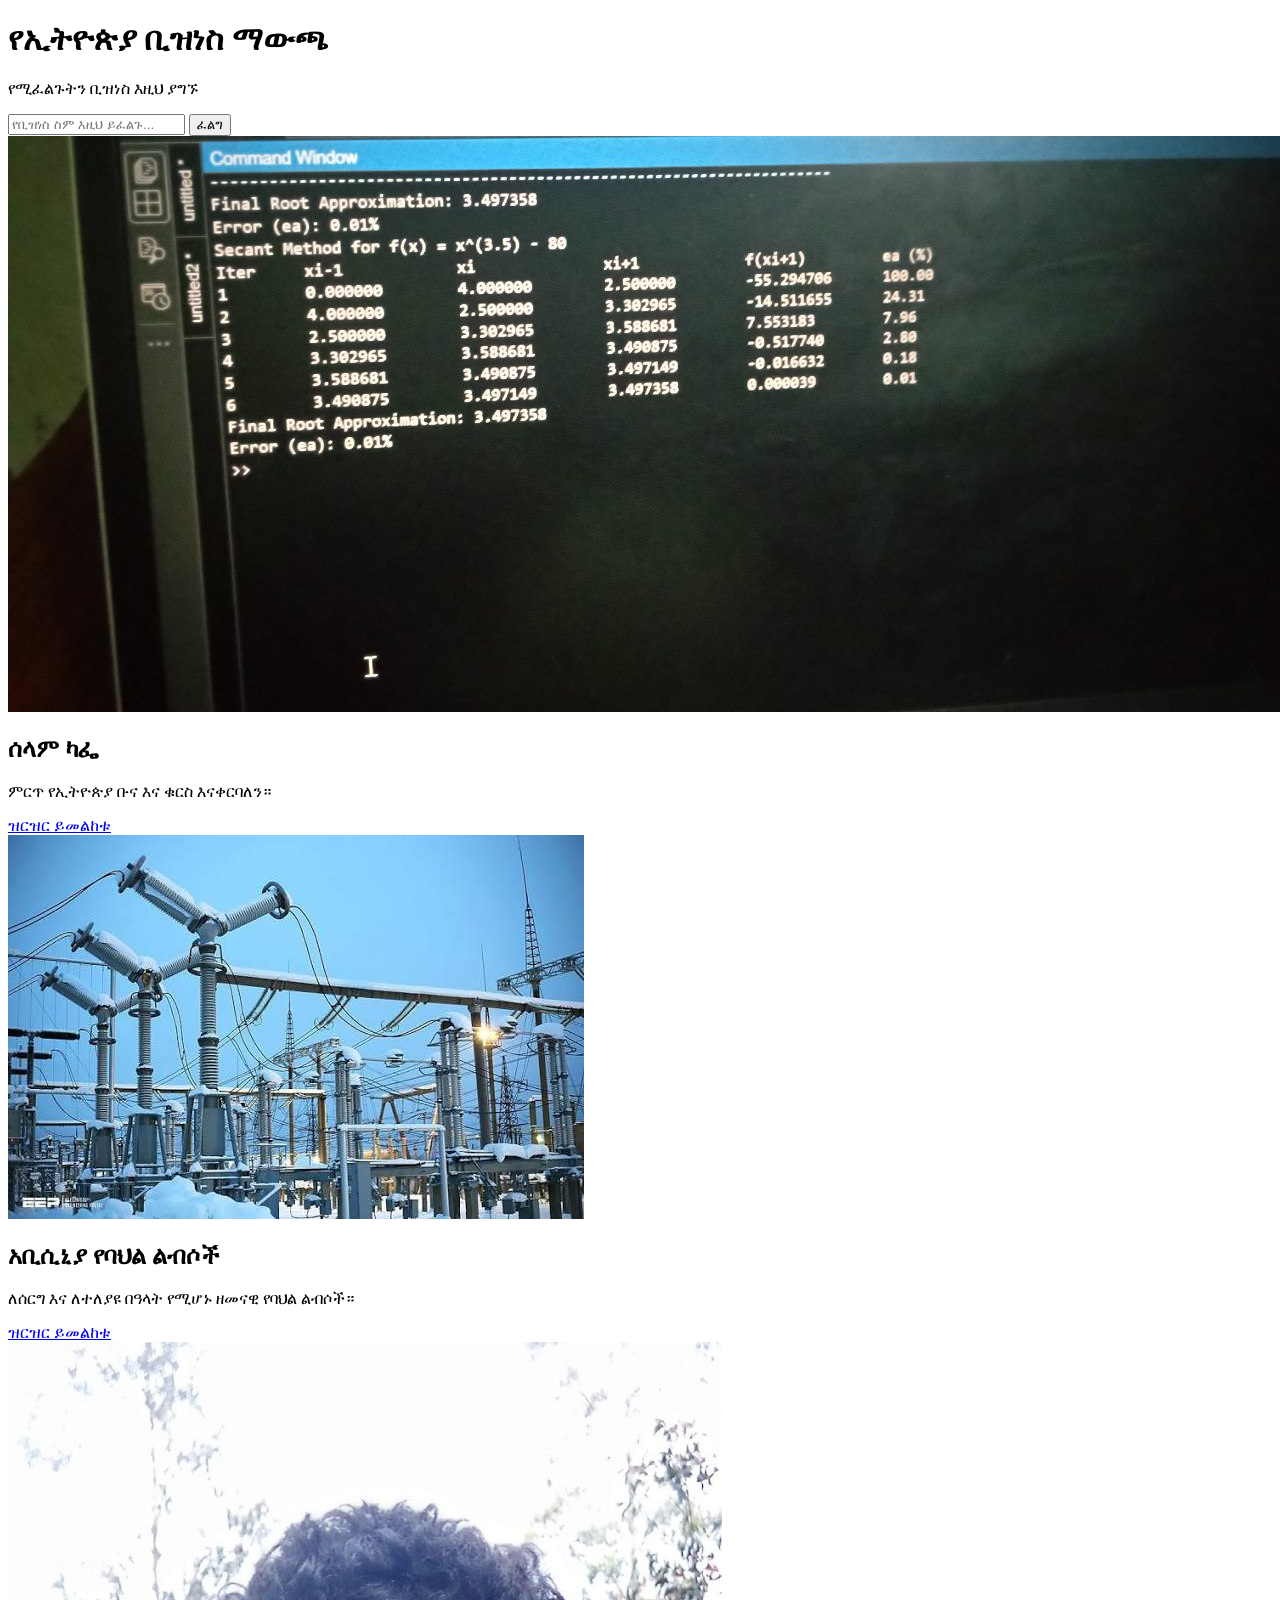
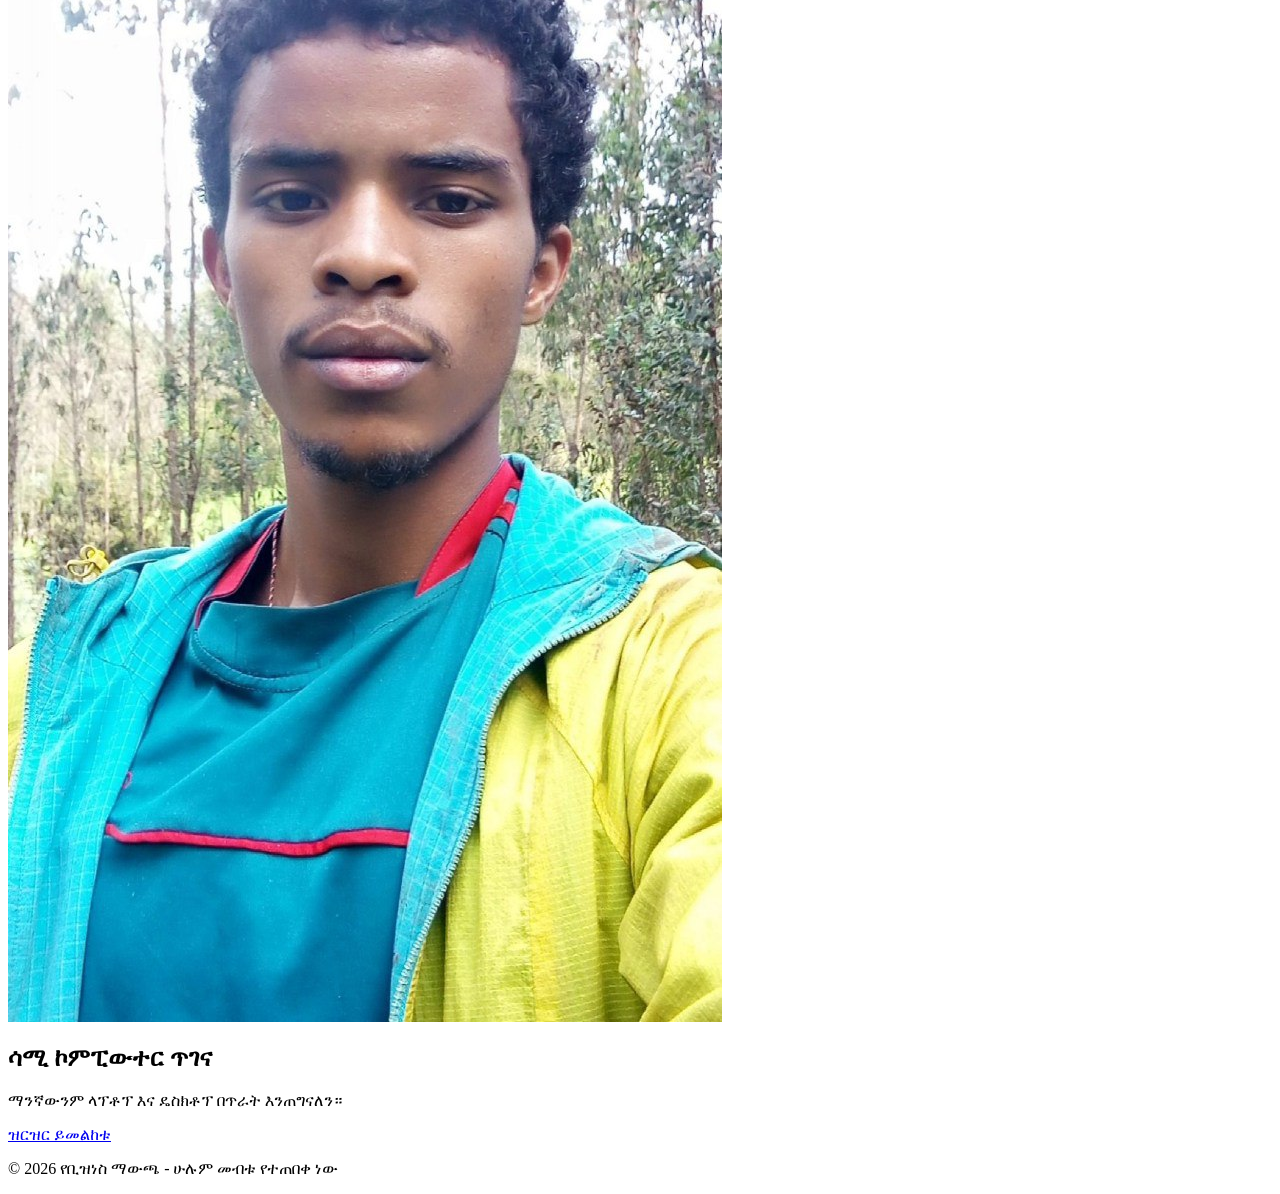
==== index.html @ 7a434650 "My first website" ====
<!DOCTYPE html>
<html lang="am">
<head>
    <meta charset="UTF-8">
    <title>የኢትዮጵያ ቢዝነስ ማውጫ</title>
    <link rel="stylesheet" href="style.css">
</head>
<body>

    <header>
        <h1>የኢትዮጵያ ቢዝነስ ማውጫ</h1>
        <p>የሚፈልጉትን ቢዝነስ እዚህ ያግኙ</p>
    </header>
<section class="search-section">
    <input type="text" id="searchInput" placeholder="የቢዝነስ ስም እዚህ ይፈልጉ...">
    <button onclick="searchBusiness()">ፈልግ</button>
</section>
    <main class="container">
    <div class="profile-box">
        <img src="cafe.jpg" alt="ካፌ">
        <h2>ሰላም ካፌ</h2>
        <p>ምርጥ የኢትዮጵያ ቡና እና ቁርስ እናቀርባለን።</p>
        <a href="cafe.html" class="my-link">ዝርዝር ይመልከቱ</a>
    </div> <div class="profile-box">
        <img src="clothes.jpg" alt="ልብስ ቤት">
        <h2>አቢሲኒያ የባህል ልብሶች</h2>
        <p>ለሰርግ እና ለተለያዩ በዓላት የሚሆኑ ዘመናዊ የባህል ልብሶች።</p>
       <a href="clothes.html" class="my-link">ዝርዝር ይመልከቱ</a>
    </div> <div class="profile-box">
        <img src="computer.jpg" alt="ኮምፒውተር">
        <h2>ሳሚ ኮምፒውተር ጥገና</h2>
        <p>ማንኛውንም ላፕቶፕ እና ዴስክቶፕ በጥራት እንጠግናለን።</p>
       <a href="repair.html" class="my-link">ዝርዝር ይመልከቱ</a>
    </div> </main>
    <footer>
        <p>&copy; 2026 የቢዝነስ ማውጫ - ሁሉም መብቱ የተጠበቀ ነው</p>
    </footer>
<script>
function searchBusiness() {
    let input = document.getElementById('searchInput').value.toLowerCase();
    let boxes = document.getElementsByClassName('profile-box');

    for (let i = 0; i < boxes.length; i++) {
        let title = boxes[i].getElementsByTagName('h2')[0].innerText.toLowerCase();
        if (title.includes(input)) {
            boxes[i].style.display = "";
        } else {
            boxes[i].style.display = "none";
        }
    }
}
</script>
</body>
</html>
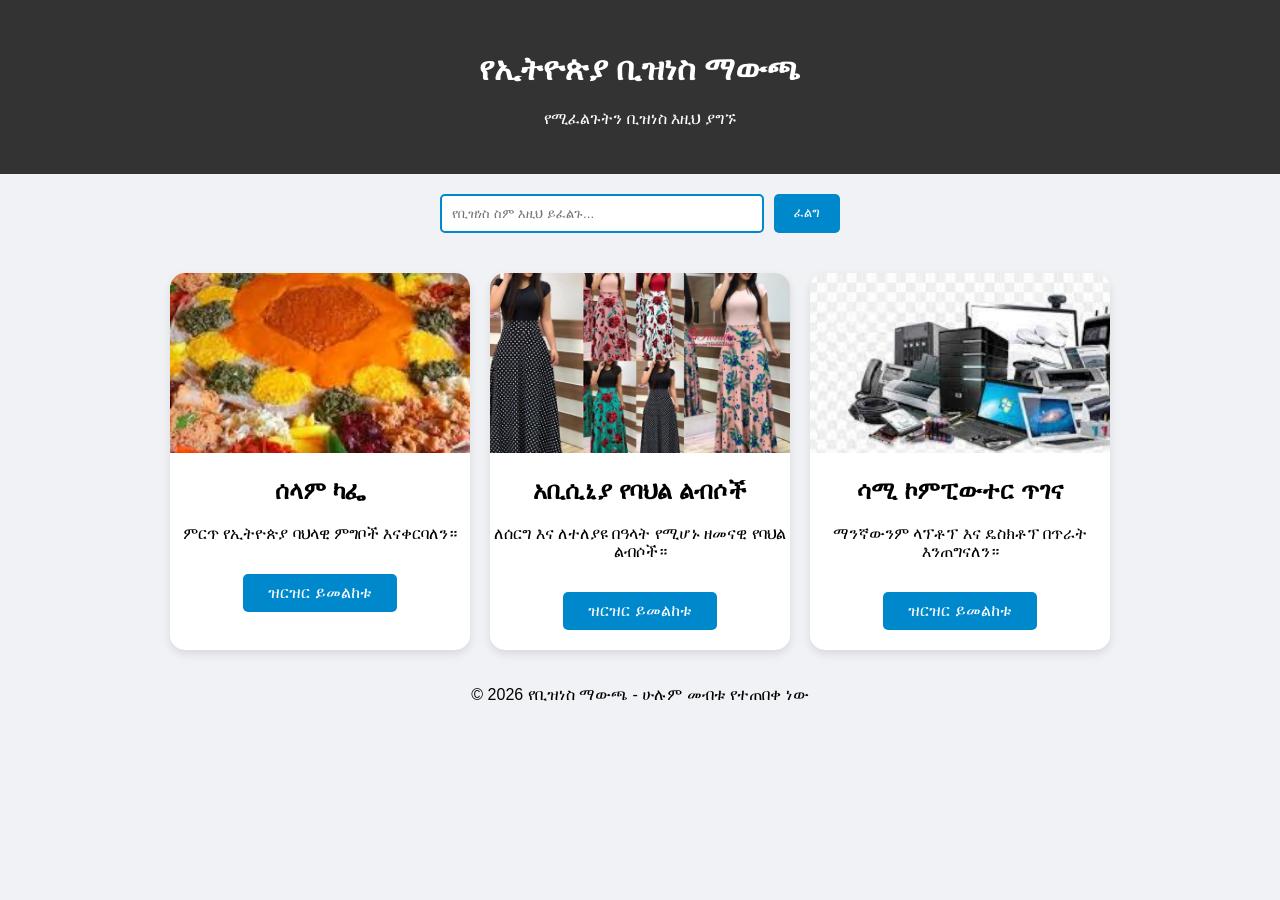
==== commit 1e33fd26: "Add files via upload" ====
--- a/index.html
+++ b/index.html
@@ -19,7 +19,7 @@
     <div class="profile-box">
         <img src="cafe.jpg" alt="ካፌ">
         <h2>ሰላም ካፌ</h2>
-        <p>ምርጥ የኢትዮጵያ ቡና እና ቁርስ እናቀርባለን።</p>
+        <p>ምርጥ የኢትዮጵያ ባህላዊ ምግቦች እናቀርባለን።</p>
         <a href="cafe.html" class="my-link">ዝርዝር ይመልከቱ</a>
     </div> <div class="profile-box">
         <img src="clothes.jpg" alt="ልብስ ቤት">
--- a/style.css
+++ b/style.css
@@ -0,0 +1,74 @@
+body {
+    font-family: 'Segoe UI', 'Nyala', 'Kefa', Arial, sans-serif;
+    margin: 0;
+    padding: 0;
+    background-color: #f0f2f5;
+    text-align: center;
+}
+
+header {
+    background-color: #333;
+    color: white;
+    padding: 30px 0;
+}
+
+.container {
+    display: flex;
+    flex-wrap: wrap; /* ለስልክ ምቹ እንዲሆን */
+    justify-content: center;
+    gap: 20px;
+    padding: 20px;
+}
+
+.profile-box {
+    background-color: white;
+    width: 300px;
+    border-radius: 15px;
+    box-shadow: 0px 4px 10px rgba(0,0,0,0.1);
+    overflow: hidden; /* ምስሉ ከሳጥኑ እንዳይወጣ */
+    transition: 0.3s;
+    padding-bottom: 20px;
+}
+
+.profile-box:hover {
+    transform: translateY(-10px);
+}
+
+.profile-box img {
+    width: 100%;
+    height: 180px;
+    object-fit: cover;
+}
+
+.my-link {
+    display: inline-block;
+    background-color: #0088cc;
+    color: white;
+    padding: 10px 25px;
+    text-decoration: none;
+    border-radius: 5px;
+    margin-top: 15px;
+}
+.search-section {
+    margin: 20px 0;
+    display: flex;
+    justify-content: center;
+    gap: 10px;
+}
+
+#searchInput {
+    padding: 10px;
+    width: 300px;
+    border: 2px solid #0088cc;
+    border-radius: 5px;
+    outline: none;
+}
+
+.search-section button {
+    padding: 10px 20px;
+    background-color: #0088cc;
+    color: white;
+    border: none;
+    border-radius: 5px;
+    cursor: pointer;
+}
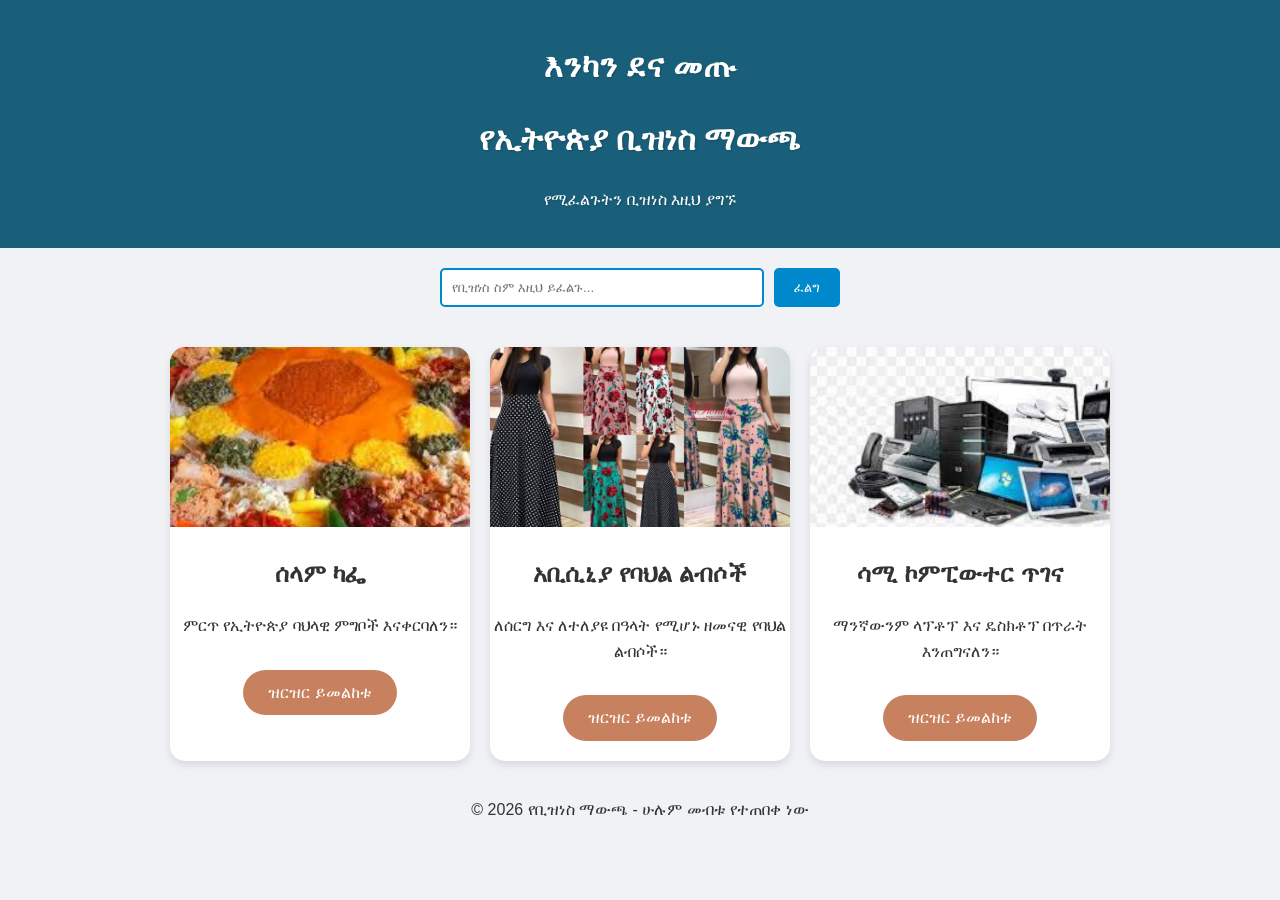
==== commit cf88c4fd: "Update index.html" ====
--- a/index.html
+++ b/index.html
@@ -2,12 +2,14 @@
 <html lang="am">
 <head>
     <meta charset="UTF-8">
+    <meta name="viewport" content="width=device-width, initial-scale=1.0">
     <title>የኢትዮጵያ ቢዝነስ ማውጫ</title>
     <link rel="stylesheet" href="style.css">
 </head>
 <body>
 
     <header>
+        <h1>እንካን ደና መጡ</h1>
         <h1>የኢትዮጵያ ቢዝነስ ማውጫ</h1>
         <p>የሚፈልጉትን ቢዝነስ እዚህ ያግኙ</p>
     </header>
@@ -51,4 +53,4 @@
 }
 </script>
 </body>
-</html>+</html>
--- a/style.css
+++ b/style.css
@@ -1,3 +1,10 @@
+body {
+    /* 'Nyala' ወይም 'WashRa' ለአማርኛ በጣም ቆንጆ ፎንቶች ናቸው */
+    font-family: 'Nyala', 'Ethiopic Unicode', 'Segoe UI', Tahoma, sans-serif;
+    line-height: 1.6; /* መስመሮቹ እንዳይጣበቁ ክፍተት ይሰጣል */
+    color: #333; /* ጽሁፉ ጥቁር ሳይሆን ደባዘዘ ያለ ጥቁር እንዲሆን (ለአይን አይከብድም) */
+    background-color: #f4f7f6; /* የዌብሳይቱ ዳራ (Background) ደስ የሚል ነጭ-አመድማ ቀለም */
+}
 body {
     font-family: 'Segoe UI', 'Nyala', 'Kefa', Arial, sans-serif;
     margin: 0;
@@ -5,13 +12,11 @@
     background-color: #f0f2f5;
     text-align: center;
 }
-
 header {
     background-color: #333;
     color: white;
     padding: 30px 0;
 }
-
 .container {
     display: flex;
     flex-wrap: wrap; /* ለስልክ ምቹ እንዲሆን */
@@ -19,7 +24,6 @@
     gap: 20px;
     padding: 20px;
 }
-
 .profile-box {
     background-color: white;
     width: 300px;
@@ -29,17 +33,14 @@
     transition: 0.3s;
     padding-bottom: 20px;
 }
-
 .profile-box:hover {
     transform: translateY(-10px);
 }
-
 .profile-box img {
     width: 100%;
     height: 180px;
     object-fit: cover;
 }
-
 .my-link {
     display: inline-block;
     background-color: #0088cc;
@@ -55,7 +56,6 @@
     justify-content: center;
     gap: 10px;
 }
-
 #searchInput {
     padding: 10px;
     width: 300px;
@@ -63,7 +63,6 @@
     border-radius: 5px;
     outline: none;
 }
-
 .search-section button {
     padding: 10px 20px;
     background-color: #0088cc;
@@ -71,4 +70,67 @@
     border: none;
     border-radius: 5px;
     cursor: pointer;
-}+}
+header {
+    background-color: #1a5f7a; /* ይበልጥ ጥቁር ያለ ሰማያዊ */
+    padding: 20px;
+    text-shadow: 1px 1px 2px rgba(0,0,0,0.2); /* በጽሁፉ ጀርባ ትንሽ ጥላ (Shadow) ይሰጣል */
+}
+.profile-box {
+    border: none;
+    box-shadow: 0 4px 8px rgba(0,0,0,0.1); /* ሳጥኖቹ እንዲጎሉ ትንሽ ጥላ ጨምርባቸው */
+    transition: transform 0.3s ease; /* አይጤ (Mouse) ሲያርፍበት እንዲንቀሳቀስ */
+}
+.profile-box:hover {
+    transform: translateY(-5px); /* አይጤ ሲያርፍበት ትንሽ ከፍ ይላል */
+}
+
+.my-link {
+    background-color: #c8815f; /* ለየት ያለ የቡና ቀለም (ለአዝራሮች) */
+    border-radius: 25px; /* አዝራሮቹ እንዲድበሰበሱ ያደርጋል */
+    padding: 10px 25px;
+}
+/* የአስተያየት ክፍል ዲዛይን */
+.testimonials {
+    background-color: #ffffff;
+    padding: 40px 20px;
+    margin-top: 30px;
+    border-radius: 15px;
+}
+.testimonial-container {
+    display: flex;
+    flex-wrap: wrap; /* ለሞባይል ስልክ እንዲመች */
+    justify-content: center;
+    gap: 20px;
+}
+.testimonial-card {
+    background: #f9f9f9;
+    border-left: 5px solid #1a5f7a; /* በጎን በኩል የሚያምር መስመር */
+    padding: 20px;
+    width: 300px;
+    box-shadow: 0 2px 5px rgba(0,0,0,0.1);
+    font-style: italic;
+}
+.testimonial-card h4 {
+    margin-top: 10px;
+    color: #1a5f7a;
+    font-style: normal;
+}
+/* ስክሪኑ ከ 768px ካነሰ (ለሞባይል ስልኮች) የሚሰራ ኮድ */
+@media (max-width: 768px) {
+    .container {
+        display: flex;
+        flex-direction: column; /* ሳጥኖቹ አንዱ ከሌላው በታች እንዲሆኑ ያደርጋል */
+        align-items: center;
+    }
+
+    .profile-box {
+        width: 90%; /* በስልክ ስክሪን ላይ ሳጥኑ ሰፋ ብሎ እንዲታይ */
+        margin: 10px 0;
+    }
+
+    header h1 {
+        font-size: 24px; /* በስልክ ሲሆን የርዕሱ ጽሁፍ ትንሽ እንዲያንስ */
+    }
+}
+
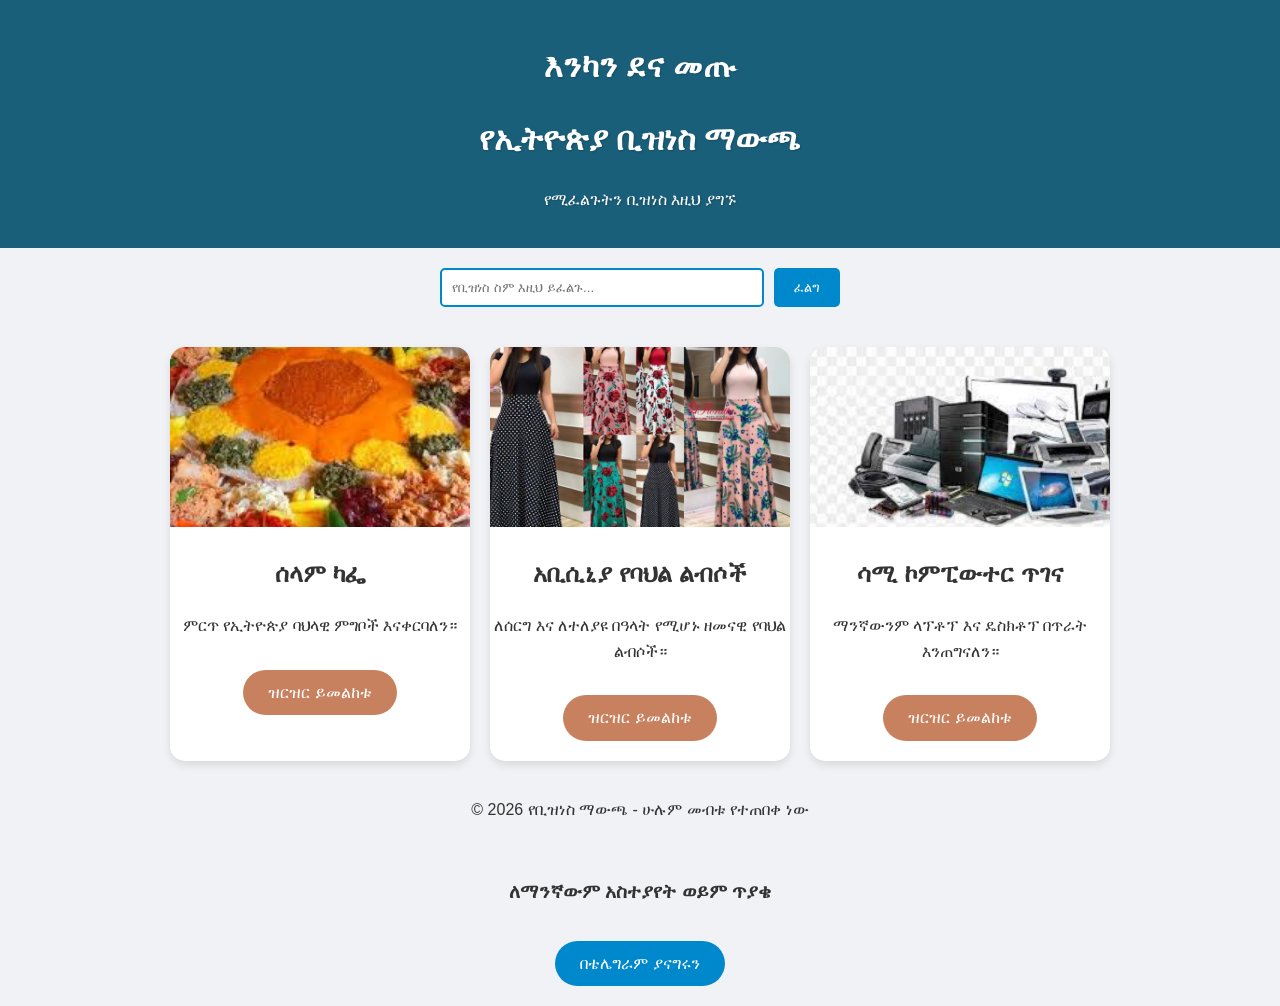
==== commit d5f9fa3f: "Update index.html" ====
--- a/index.html
+++ b/index.html
@@ -52,5 +52,10 @@
     }
 }
 </script>
+    <div class="contact-section" style="text-align: center; padding: 20px;">
+    <h3>ለማንኛውም አስተያየት ወይም ጥያቄ</h3>
+    <a href="https://t.me/sami_chali" class="my-link" style="background-color: #0088cc;">በቴሌግራም ያናግሩን</a>
+</div>
 </body>
 </html>
+
--- a/style.css
+++ b/style.css
@@ -90,32 +90,6 @@
     border-radius: 25px; /* አዝራሮቹ እንዲድበሰበሱ ያደርጋል */
     padding: 10px 25px;
 }
-/* የአስተያየት ክፍል ዲዛይን */
-.testimonials {
-    background-color: #ffffff;
-    padding: 40px 20px;
-    margin-top: 30px;
-    border-radius: 15px;
-}
-.testimonial-container {
-    display: flex;
-    flex-wrap: wrap; /* ለሞባይል ስልክ እንዲመች */
-    justify-content: center;
-    gap: 20px;
-}
-.testimonial-card {
-    background: #f9f9f9;
-    border-left: 5px solid #1a5f7a; /* በጎን በኩል የሚያምር መስመር */
-    padding: 20px;
-    width: 300px;
-    box-shadow: 0 2px 5px rgba(0,0,0,0.1);
-    font-style: italic;
-}
-.testimonial-card h4 {
-    margin-top: 10px;
-    color: #1a5f7a;
-    font-style: normal;
-}
 /* ስክሪኑ ከ 768px ካነሰ (ለሞባይል ስልኮች) የሚሰራ ኮድ */
 @media (max-width: 768px) {
     .container {
@@ -134,3 +108,4 @@
     }
 }
 
+
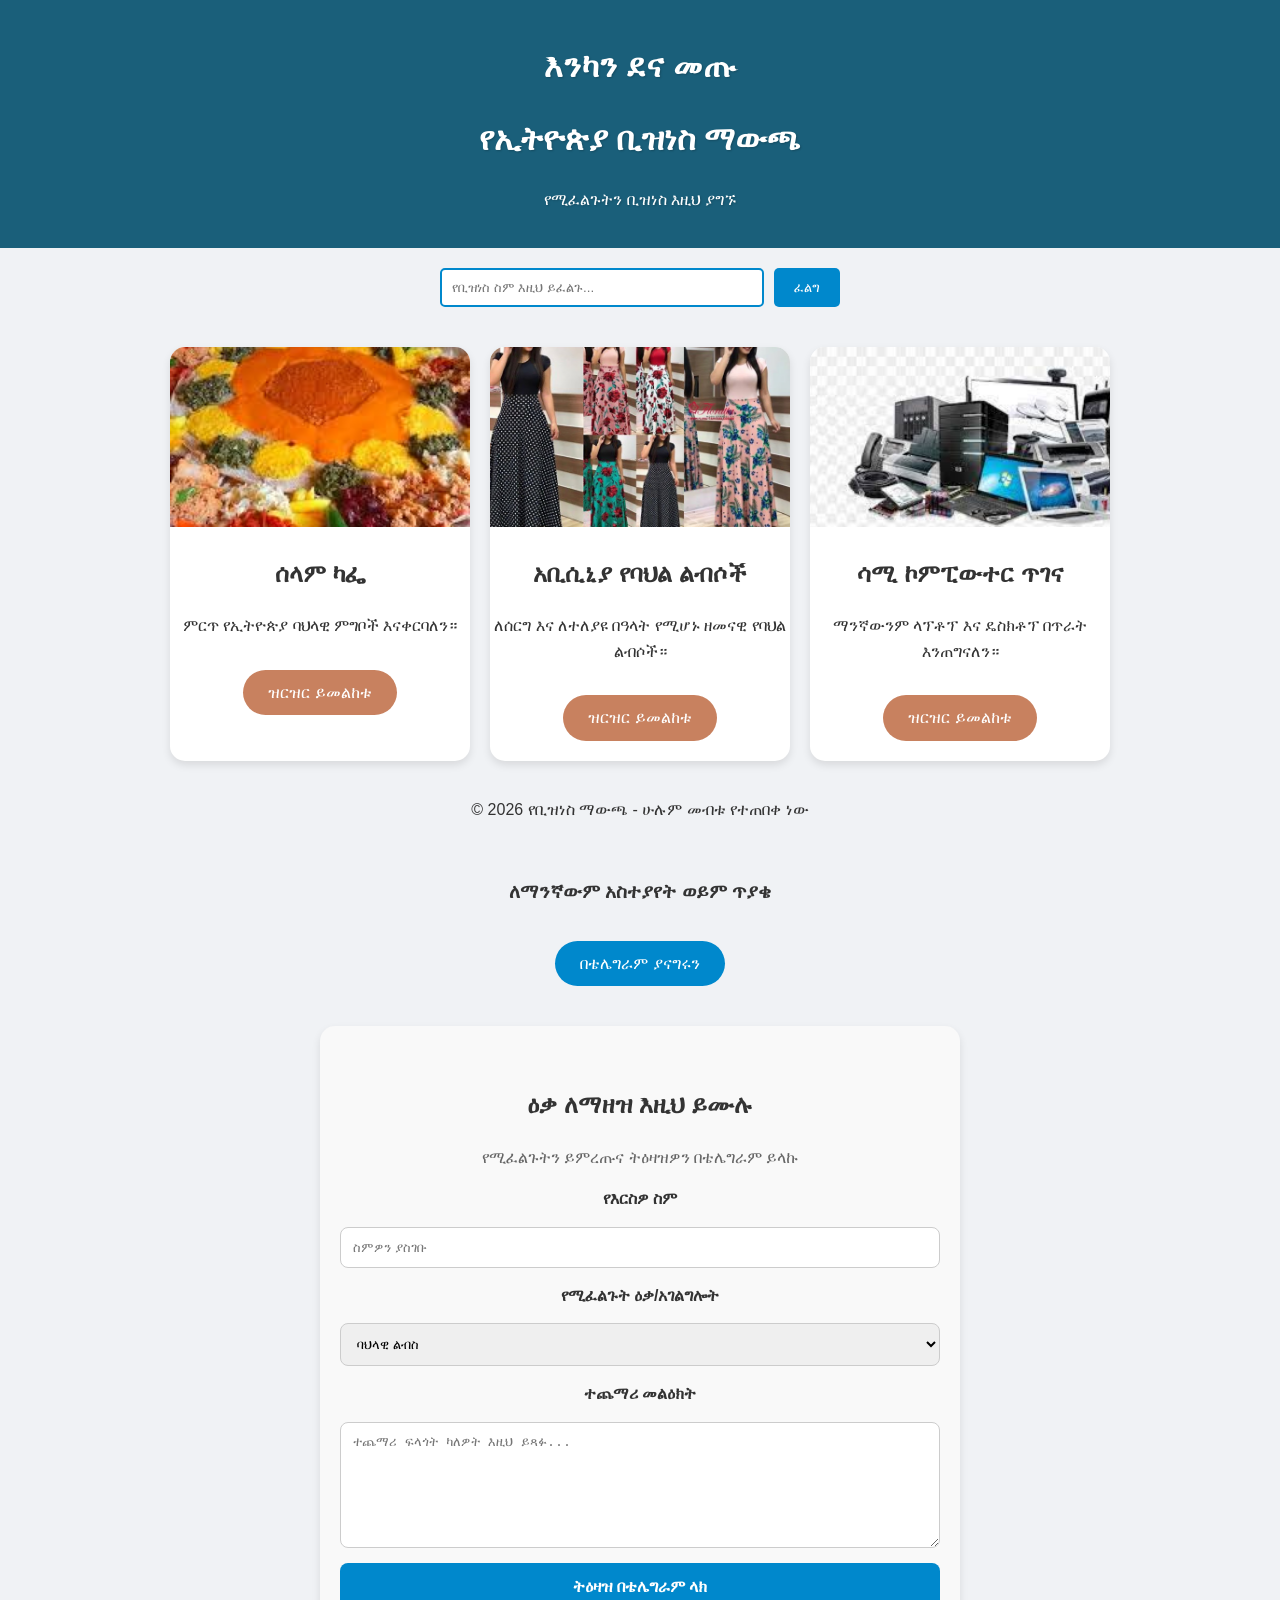
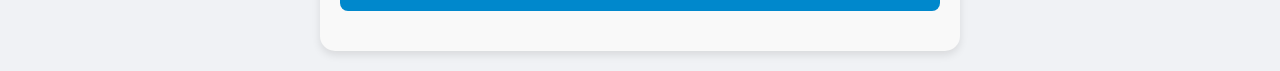
==== commit ed172b69: "Update index.html" ====
--- a/index.html
+++ b/index.html
@@ -56,6 +56,63 @@
     <h3>ለማንኛውም አስተያየት ወይም ጥያቄ</h3>
     <a href="https://t.me/sami_chali" class="my-link" style="background-color: #0088cc;">በቴሌግራም ያናግሩን</a>
 </div>
+    <section id="order-section" style="padding: 40px 20px; background-color: #f9f9f9; border-radius: 15px; margin: 20px auto; max-width: 600px; box-shadow: 0 4px 8px rgba(0,0,0,0.1); font-family: 'Segoe UI', Tahoma, Geneva, Verdana, sans-serif;">
+    <h2 style="text-align: center; color: #333;">ዕቃ ለማዘዝ እዚህ ይሙሉ</h2>
+    <p style="text-align: center; color: #666;">የሚፈልጉትን ይምረጡና ትዕዛዝዎን በቴሌግራም ይላኩ</p>
+    
+    <div style="display: flex; flex-direction: column; gap: 15px;">
+        <label style="font-weight: bold;">የእርስዎ ስም</label>
+        <input type="text" id="customerName" placeholder="ስምዎን ያስገቡ" style="padding: 12px; border: 1px solid #ccc; border-radius: 8px;">
+
+        <label style="font-weight: bold;">የሚፈልጉት ዕቃ/አገልግሎት</label>
+        <select id="productSelect" style="padding: 12px; border: 1px solid #ccc; border-radius: 8px;">
+            <option value="ባህላዊ ልብስ">ባህላዊ ልብስ</option>
+            <option value="የኮምፒውተር ጥገና">የኮምፒውተር ጥገና</option>
+            <option value="ምግብ (ካፌ)">ምግብ (ካፌ)</option>
+            <option value="ሌላ">ሌላ</option>
+        </select>
+
+        <label style="font-weight: bold;">ተጨማሪ መልዕክት</label>
+        <textarea id="orderNote" placeholder="ተጨማሪ ፍላጎት ካለዎት እዚህ ይጻፉ..." style="padding: 12px; border: 1px solid #ccc; border-radius: 8px; height: 100px;"></textarea>
+
+        <button onclick="sendOrder()" style="background-color: #0088cc; color: white; padding: 15px; border: none; border-radius: 8px; cursor: pointer; font-size: 16px; font-weight: bold;">
+            ትዕዛዝ በቴሌግራም ላክ
+        </button>
+    </div>
+</section>
+
+<script>
+function sendOrder() {
+    // መረጃዎቹን ከፎርሙ ላይ መሰብሰብ
+    const name = document.getElementById('customerName').value;
+    const product = document.getElementById('productSelect').value;
+    const note = document.getElementById('orderNote').value;
+    
+    // የእርስዎን ቴሌግራም ዩዘርኔም እዚህ ይተኩ
+    const telegramUsername = "sami_chali"; // @ ምልክቱን አይጨምሩ
+    
+    // የቴሌግራም መልዕክት መፍጠር
+    const message = `አዲስ ትዕዛዝ አለ!%0A%0Aስም፦ ${name}%0Aየታዘዘው ዕቃ፦ ${product}%0Aተጨማሪ መልዕክት፦ ${note}`;
+    
+    // ወደ ቴሌግራም መላክ
+    window.open(`https://t.me/${telegramUsername}?text=${message}`, '_blank');
+}
+</script>
+    <div id="disqus_thread"></div>
+<script>
+    var disqus_config = function () {
+        this.page.url = "https://samuelchallechalle-arch.github.io/ethio-biz-directory/";
+        this.page.identifier = "home_page_unique_1";
+    };
+    (function() {
+        var d = document, s = d.createElement('script');
+        // እዚህ ጋር 'ethio-biz-directory' መሆኑን በደንብ አረጋግጥ
+        s.src = 'https://ethio-biz-directory.disqus.com/embed.js';
+        s.setAttribute('data-timestamp', +new Date());
+        (d.head || d.body).appendChild(s);
+    })();
+</script>
 </body>
 </html>
 
+
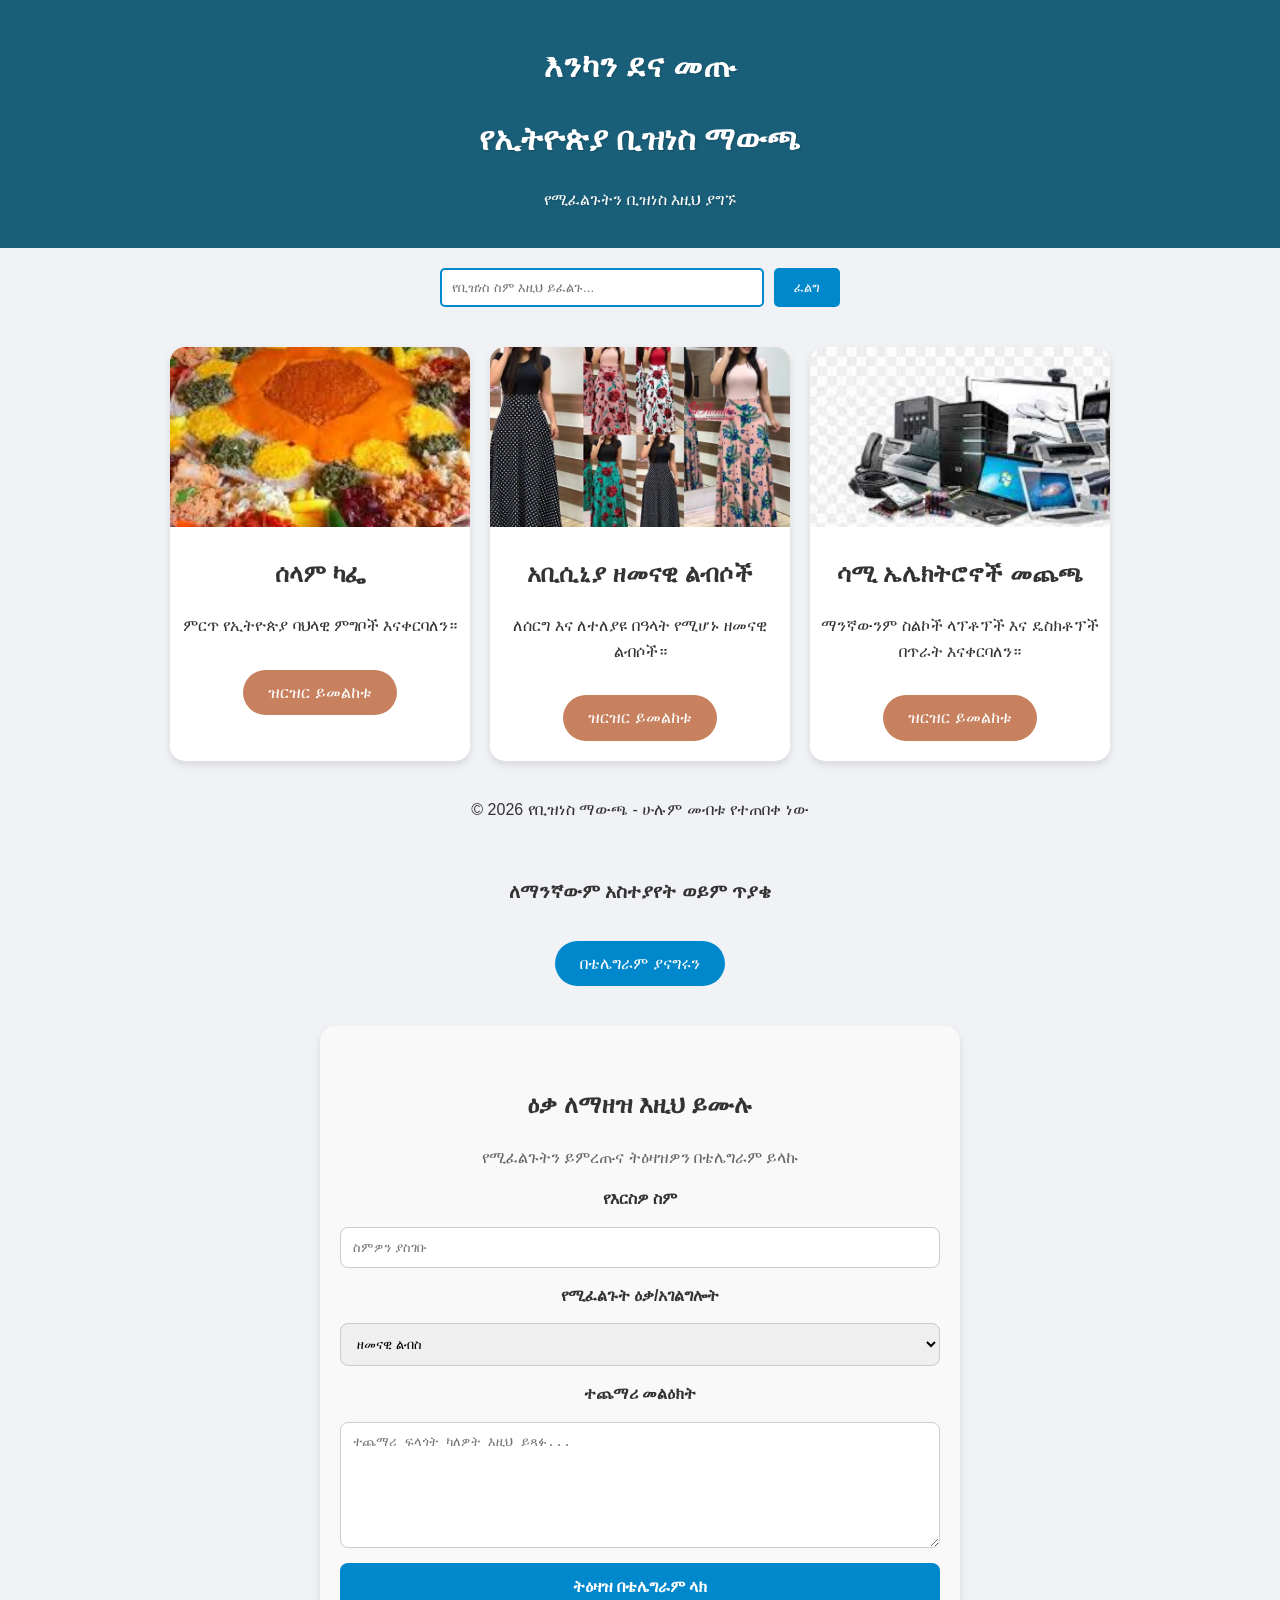
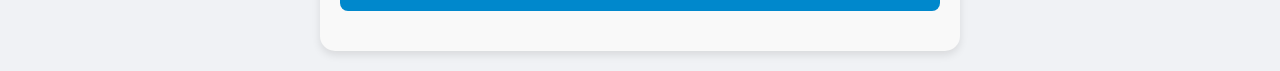
==== commit b901bcff: "Update index.html" ====
--- a/index.html
+++ b/index.html
@@ -25,13 +25,13 @@
         <a href="cafe.html" class="my-link">ዝርዝር ይመልከቱ</a>
     </div> <div class="profile-box">
         <img src="clothes.jpg" alt="ልብስ ቤት">
-        <h2>አቢሲኒያ የባህል ልብሶች</h2>
-        <p>ለሰርግ እና ለተለያዩ በዓላት የሚሆኑ ዘመናዊ የባህል ልብሶች።</p>
+        <h2>አቢሲኒያ ዘመናዊ ልብሶች</h2>
+        <p>ለሰርግ እና ለተለያዩ በዓላት የሚሆኑ ዘመናዊ ልብሶች።</p>
        <a href="clothes.html" class="my-link">ዝርዝር ይመልከቱ</a>
     </div> <div class="profile-box">
         <img src="computer.jpg" alt="ኮምፒውተር">
-        <h2>ሳሚ ኮምፒውተር ጥገና</h2>
-        <p>ማንኛውንም ላፕቶፕ እና ዴስክቶፕ በጥራት እንጠግናለን።</p>
+        <h2>ሳሚ ኤሌክትሮኖች መጨጫ</h2>
+        <p>ማንኛውንም ስልኮች ላፕቶፕች እና ዴስክቶፕች በጥራት እናቀርባለን።</p>
        <a href="repair.html" class="my-link">ዝርዝር ይመልከቱ</a>
     </div> </main>
     <footer>
@@ -66,9 +66,10 @@
 
         <label style="font-weight: bold;">የሚፈልጉት ዕቃ/አገልግሎት</label>
         <select id="productSelect" style="padding: 12px; border: 1px solid #ccc; border-radius: 8px;">
-            <option value="ባህላዊ ልብስ">ባህላዊ ልብስ</option>
-            <option value="የኮምፒውተር ጥገና">የኮምፒውተር ጥገና</option>
-            <option value="ምግብ (ካፌ)">ምግብ (ካፌ)</option>
+            <option value="ዘመናዊ ልብስ">ዘመናዊ ልብስ</option>
+            <option value="ኮምፒውተር ">ኮምፒውተር</option>
+            <option value="ስልኮች ">ስልኮች</option>
+            <option value="ምግብ ">ምግብ </option>
             <option value="ሌላ">ሌላ</option>
         </select>
 
